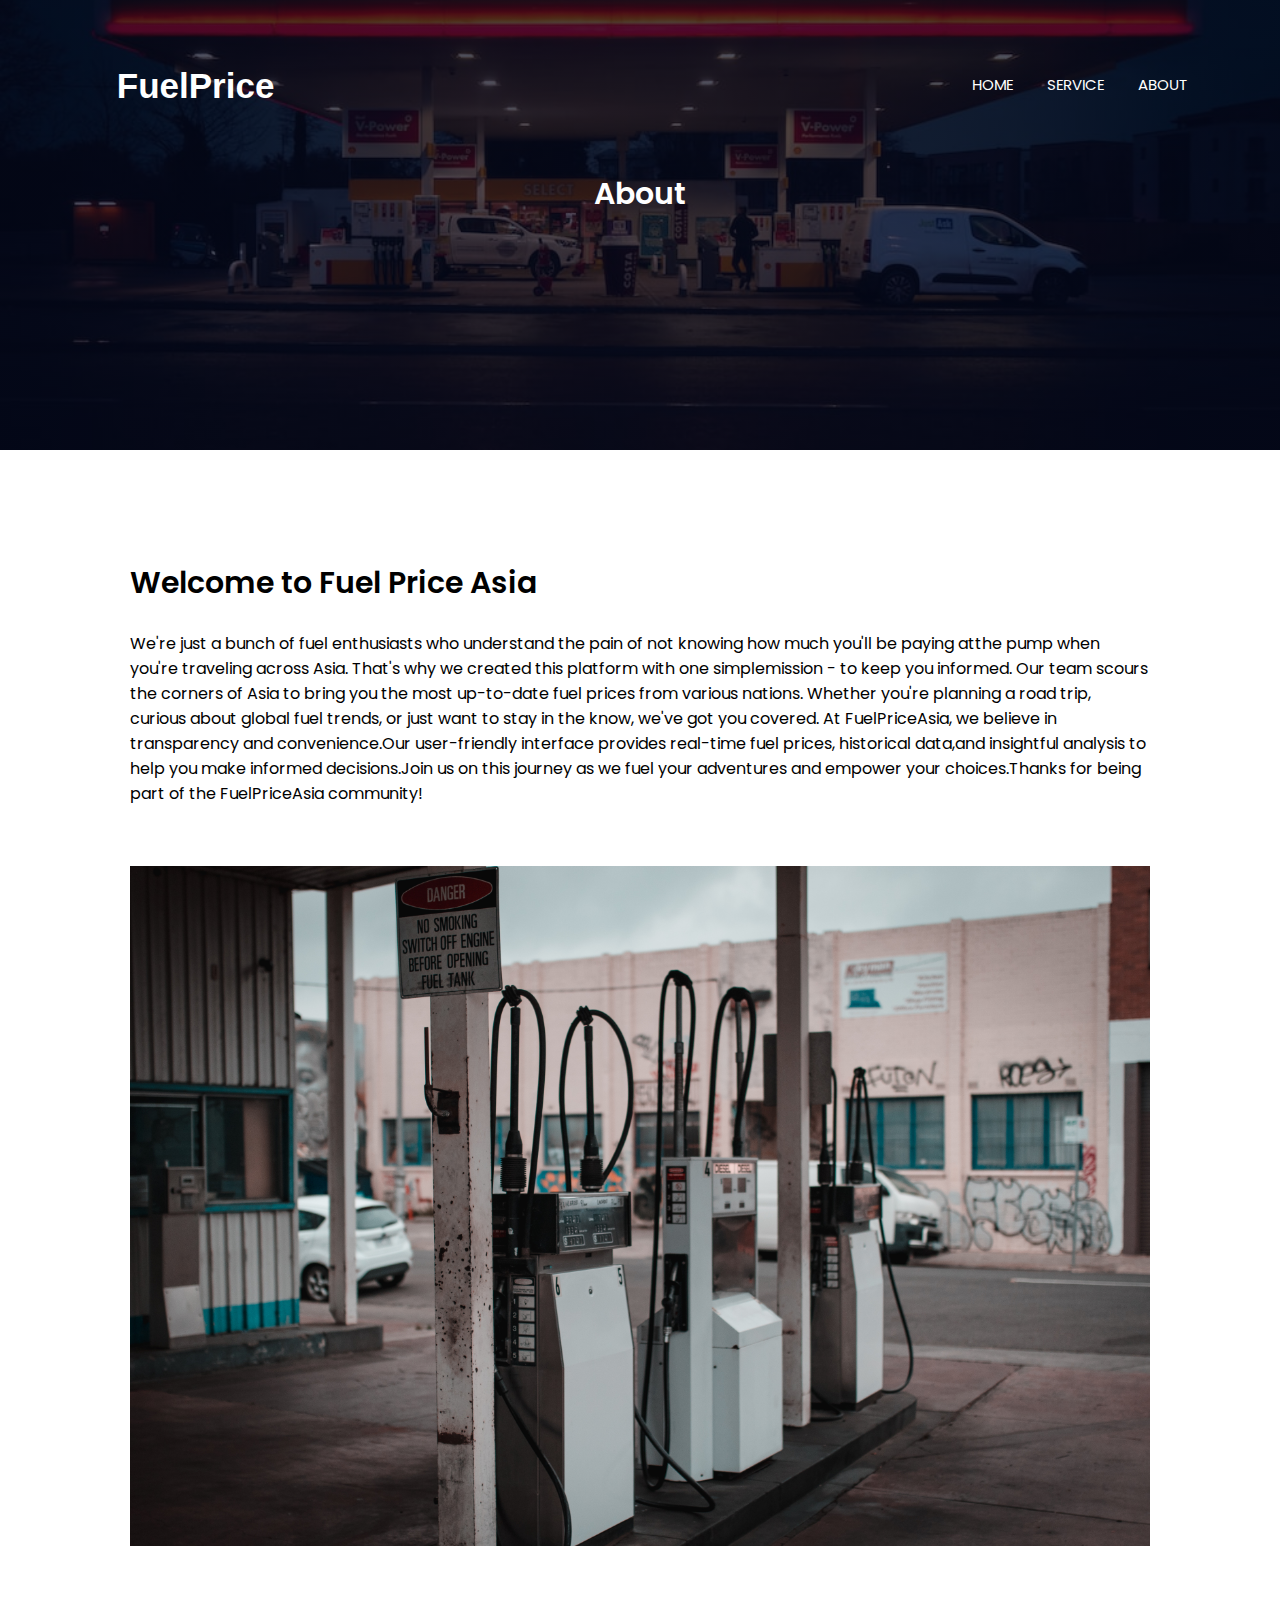
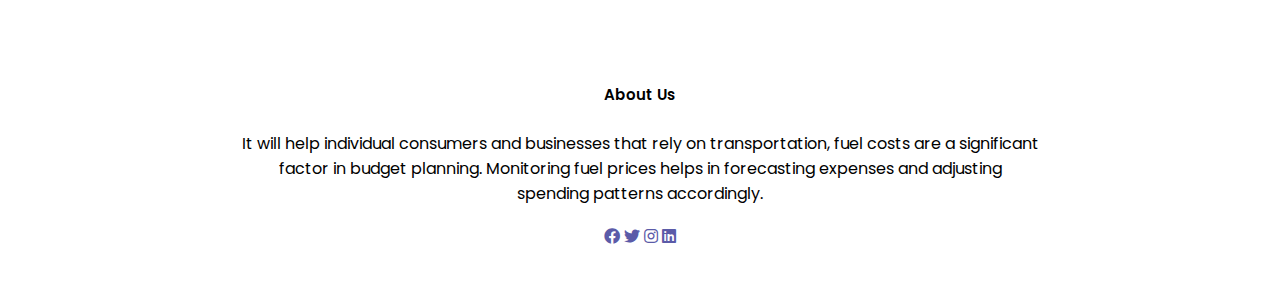
==== about.html @ 0b38739f "added front page" ====
<!DOCTYPE html>
<html>
    <head>
        <meta  name="viewport" content="with=device-width, initial-scale=1.0">
        <title>Fuelprice web design</title>
        <link rel="stylesheet" href="style.css">
                <!--Boxicons CSS-->
        <link href="https://unpkg.com/boxicons@2.1.1/css/boxicons.min.css" rel="stylesheet">
        <!-- Font Awesome CSS -->
        <link rel="stylesheet" href="https://cdnjs.cloudflare.com/ajax/libs/font-awesome/5.15.3/css/all.min.css">


    </head>
<body>
    <section class="sub-header">
        <nav>
            <a href="#" class = "logo">FuelPrice</a>
            <div class="nav-links">
                <ul>
                    <li><a href="home.html">HOME</a></li>
                    <li><a href="">SERVICE</a></li>
                    <li><a href="about.html">ABOUT</a></li>
                </ul>
            </div>
        </nav>
             <h2>About</h2>
    </section>

<!--About Us content-->
<section class="about-us">
    <div class="row">
        <div class="about-col">
            <h1>
                Welcome to Fuel Price Asia
            </h1>
            <p>
              <br>  We're just a bunch of fuel enthusiasts who understand the pain of not knowing how much you'll be paying atthe pump when you're traveling across Asia. That's why we created this platform with one simplemission - to keep you informed.
Our team scours the corners of Asia to bring you the most up-to-date fuel prices from various nations. Whether you're planning a road trip, curious about global fuel trends, or just want to stay in the know, we've got you covered.
At FuelPriceAsia, we believe in transparency and convenience.Our user-friendly interface provides real-time fuel prices, historical data,and insightful analysis to help you make informed decisions.Join us on this journey as we fuel your adventures and empower your choices.Thanks for being part of the FuelPriceAsia community!
            </p>
        </div>
        <div class="about-col">
            <img src="images/pstation.jpg">
        </div>
    </div>
</section>

<section class="footer">
    <h5>About Us</h5>
    <p>
        It will help individual consumers and businesses that rely on transportation, fuel costs are a significant<br>factor in budget planning. 
        Monitoring fuel prices helps in forecasting expenses and adjusting <br>spending patterns accordingly.
    </p>
    <div class="icons">
        <i class="fab fa-facebook"></i>
        <i class="fab fa-twitter"></i>
        <i class="fab fa-instagram"></i>
        <i class="fab fa-linkedin"></i>

    </div>
</section>
 <!--Javascript-->
 <!-- <script src="script.js" defer></script> -->
</body>
</body>
</html>
---- style.css ----
@import url('https://fonts.googleapis.com/css2?family=Poppins:ital,wght@0,400;0,500;0,600;0,700;1,400;1,500&display=swap');
*{
    margin: 0;
    padding: 0;
    font-family: 'Poppins', sans-serif;
}
/* .header{
    position: absolute;
    top:50%;
    left:50%;
    transform: translate(-50%,-50%);
    width: 75%;
    height: 550px;
    background:linear-gradient(rgba(4, 9 ,30, 0.7),rgba(4, 9 ,30, 0.7)), url(images/petrolstation.jpeg); 
    background-size: cover;
    background-position: center;
    border-radius: 10px;
} */
.header{
    right: 8%;
    min-height: 100vh;
    min-width: 100ch;
    width: 85%;
    background-image: linear-gradient(rgba(4, 9 ,30, 0.7),rgba(4, 9 ,30, 0.7)), url(images/petrolstation.jpeg);
    background-size: cover;
    background-position: center;
    position: relative;
}
nav{
    display: flex;
    padding: 2% 6%;
    justify-content: space-between;
    align-items: center;
}
nav .logo{
    padding: 40px;
    padding-top: 40px;
    text-align: center;
    font-size: 35px;
    font-weight: 600;
    font-family: Arial, Helvetica, sans-serif;
    color: white;
    text-decoration: none;
}
.nav-links{
    flex: 1;
    text-align: right;
}
.nav-links ul li{
   list-style: none;
   display: inline-block;
   padding: 10px 15px;
   position: relative;
}
.nav-links ul li a {
    color: white;
    text-decoration: none;
    font-size: 15px;
}
.nav-links ul li::after{
    content: '';
    width: 0%;
    height: 2px;
    background:  rgb(91, 91, 168);
    display: block;
    margin: auto;
    transition: 0.5s;
}
.nav-links ul li:hover::after{
    width: 100%;
}
.content2{
    width: 100%;
    position: absolute;
    top: 50%;
    transform: translateY(-50%);
    text-align: center;
    color: #fff;
}
.title{
    font-size: 40px;
    line-height: 100px;
    font-weight: bold;
    height: 100px;
    text-align: start;
    display: flex;
    justify-content: center;
    align-items: center;
}
.content2 p{
    font-size: 16px;
    margin-top: 40px;
    margin: 20px auto;
    font-weight: 100;
    line-height: 25px;
    font-family: sans-serif;
}
button{
    padding: 15px 25px;
    margin: 20px;
    font-size: 16px;
    letter-spacing: 1px;
    border: 2px solid rgb(91, 91, 168) ;
    color: #fff;
    cursor: pointer;
    background: linear-gradient(to right, transparent 50%,rgb(91, 91, 168) 50% );
    background-size: 200%;
    background-position: left;
    transition: background-position 0.5s;
}
button:hover {
    background-position: right;
    color: #000;
}
/* .slider{
    color:rgb(91, 91, 168) ;
    margin-left: 12px;
    box-sizing: border-box;
    line-height: 50px;
    animation: slider 10s linear infinite;
}
@keyframes slider{
    0%{ margin-top: -400%;}
    5%{ margin-top: -200%;}
    30%{ margin-top: -200%;}
    35%{ margin-top: 0%;}
    65%{ margin-top: 0%;}
    70%{ margin-top: 200%;}
    100%{ margin-top: 200%;}
} */

.slider {
    line-height: 50px;
    font-size: 45px;
    /* color: rgb(91, 91, 168); */
    -webkit-text-stroke: 1px rgb(212, 212, 250);
    -webkit-text-fill-color: transparent;
    margin-left: 12px;
    box-sizing: border-box;
}
/*--selection part--*/

.selection{
    width: 80%;
    margin: auto;
    text-align: center;
    padding-top:100px;
}
h2{
    font-size: 30px;
    font-weight: 600;
    color:white ;
    border: rgb(91, 91, 168);
    border-width: 2px;
}
h1{
    font-size: 30px;
    font-weight: 600;
    color:black ;
    border: rgb(91, 91, 168);
    border-width: 2px;
}
h4{
    font-size: 30px;
    font-weight: 600;
    color:rgb(91, 91, 168);
}
ul{
    list-style-type: none;
    padding-left: 0;
}
.select-menu {
    width:300px;
    margin : 15px auto;
}
.select-menu .select-btn{
    display: flex;
    height: 18px;
    background: white;
    padding: 20px;
    font-size: 16px;
    font-weight: 400;
    border-radius: 25px;
    align-items: center;
    cursor: pointer;
    justify-content: space-between;
    box-shadow: 0 0 5px rgba(0,0,0,0.6);
}
.select-btn i{
    font-size: 25px;
    transition: 0.3s;
}
.select-menu.active .select-btn i{
    transform: rotate(-180deg);
}
.select-menu .options{
    position: relative;
    padding: 20px;
    margin-top: 10px;
    border-radius: 8px;
    background: white;
    box-shadow: 0 0 3px rgba(0,0,0,0.6);
    display: none;
}
.select-menu.active .options{
    display: block;
}
.options .option{
    display: flex;
    height: 55px;
    max-height: 50px;
    cursor: pointer;
    padding: 0 16px;
    border-radius: 8px;
    align-items: center;
    background: #fff;
}
.options .option:hover{
    background: #F2F2F2;
}
.option i{
    font-size: 25px;
    margin-right: 12px;
}
.option .option-text{
    font-size: 16px;
    color: #333;
}
.wrapper {
    width: 300px;
    margin: 15px auto 0;
}

.select-btn, .options li{
    display: flex;
    cursor: pointer;
    align-items: center;
}
.select-btn{
    height: 55px;
    font-size: 16px;
    padding: 0 20px;
    border-radius: 25px;
    background: #fff;
    justify-content: space-between;
    box-shadow: 0 0 5px rgba(0,0,0,0.6);
}
.select-btn i{
    font-size: 25px;
    transition: transform 0.3s linear;
}
.wrapper.active .select-btn i{
    transform: rotate(-180deg);
}
.content {
    display: none;
    padding: 20px;
    margin-top: 15px;
    border-radius: 8px;
    background: #fff;
    box-shadow: 0 0 5px rgba(0,0,0,0.6);
}
.wrapper.active .content{
    display: block;
}
.content .search {
    position: relative;
}
.search i{
    left: 15px;
    color: #999;
    font-size: 15px;
    line-height: 50px;
    position: absolute;
}
.search input {
    height: 53px;
    width: 70%;
    outline: none;
    font-size: 15px;
    border-radius: 5px;
    padding: 0 15px 0 40px;
    border: 1px solid #b3b3b3;
}
.content .options {
    margin-top: 10px;
    max-height: 200px;
    overflow-y: auto;
    padding-right: 7px;
}
.options::-webkit-scrollbar{
    width: 7px;
}
.options::-webkit-scrollbar-track{
    background: #f1f1f1;
    border-radius: 20px;
}
.options::-webkit-scrollbar-thumb{
    background: #ccc;
    border-radius: 20px;
}
.options li{
    height: 40px;
    padding: 0 13px;
    font-size: 15px;
    border-radius: 5px;
}
.options li:hover, li.selected{
    background: #f2f2f2;
}
.wrapper1 {
    width: 370px;
    margin: 30px auto 0;
}

.select-btn1, .options1 li{
    display: flex;
    cursor: pointer;
    align-items: center;
}
.select-btn1{
    height: 55px;
    margin: 33px; 
    margin-top: 15px;
    max-width: 302px;
    font-size: 16px;
    padding: 0 20px;
    border-radius: 25px;
    background: #fff;
    justify-content: space-between;
    box-shadow: 0 0 5px rgba(0,0,0,0.6);
}
.select-btn1 i{
    font-size: 25px;
    transition: transform 0.3s linear;
}
.wrapper1.active .select-btn1 i{
    transform: rotate(-180deg);
}
.content1 {
    display: none;
    margin: 33px; 
   
    padding: 20px;
    margin-top: 15px;
    border-radius: 8px;
    background: #fff;
    box-shadow: 0 0 5px rgba(0,0,0,0.6);
}
.wrapper1.active .content1{
    display: block;
}
.content1 .search1 {
    position: relative;
}
.search1 i{
    left: 15px;
    color: #999;
    font-size: 15px;
    line-height: 50px;
    position: absolute;
}
.search1 input {
    height: 53px;
    width: 70%;
    outline: none;
    font-size: 15px;
    border-radius: 5px;
    padding: 0 15px 0 40px;
    border: 1px solid #b3b3b3;
}
.content1 .options1 {
    margin-top: 10px;
    max-height: 200px;
    overflow-y: auto;
    padding-right: 7px;
}
.options1::-webkit-scrollbar{
    width: 7px;
}
.options1::-webkit-scrollbar-track{
    background: #f1f1f1;
    border-radius: 20px;
}
.options1::-webkit-scrollbar-thumb{
    background: #ccc;
    border-radius: 20px;
}
.options1 li{
    height: 40px;
    padding: 0 13px;
    font-size: 15px;
    border-radius: 5px;
}
.options1 li:hover, li.selected{
    background: #f2f2f2;
}


/*--footer--*/

.footer{
    color: black;
    width: 100%;
    text-align: center;
    padding: 30px 0;
}
.footer h5{
    font-size: 15px;
    color: black;
    margin-top: 20px;
    margin-bottom: 25px;
    font-weight: 600;
}
.icons{
    color:rgb(91, 91, 168);
    justify-content: space-between;
    margin: 0 13px;
    cursor: pointer;
    padding:18px 0;
}
.my-button {

    width: 300px;
    padding: 10px 20px;
    font-size: 16px;
    background-color: #3498db;
    color: white;
    border: none;
    border-radius: 5px;
    cursor: pointer;
    box-shadow: 0 0 5px rgba(0,0,0,0.6);
}

.my-button:hover {
    background-color: #2980b9;
}
.sub-header {
    height: 50vh;
    width: 100%;
    background-image: linear-gradient(rgba(4, 9 ,30, 0.7),rgba(4, 9 ,30, 0.7)), url(images/petrolstation.jpeg);
    background-size: cover;
    background-position: center;
    position: relative;
    text-align: center;
    color: #fff;
}
.sub-header h1{
    margin-top: 70px;
}
.about-us{
    width:80%;
    margin: auto;
    padding-top: 80px;
    padding-bottom: 50px;
}
.about-col{
    flex-basis: auto;
    padding: 30px 2px;
}
.about-col img{
    width:100%;
    margin: 0;
}
.about-col h1{
    padding-top: 0;
}
.about-col p{
    padding-top: 15px 0 25px;
}
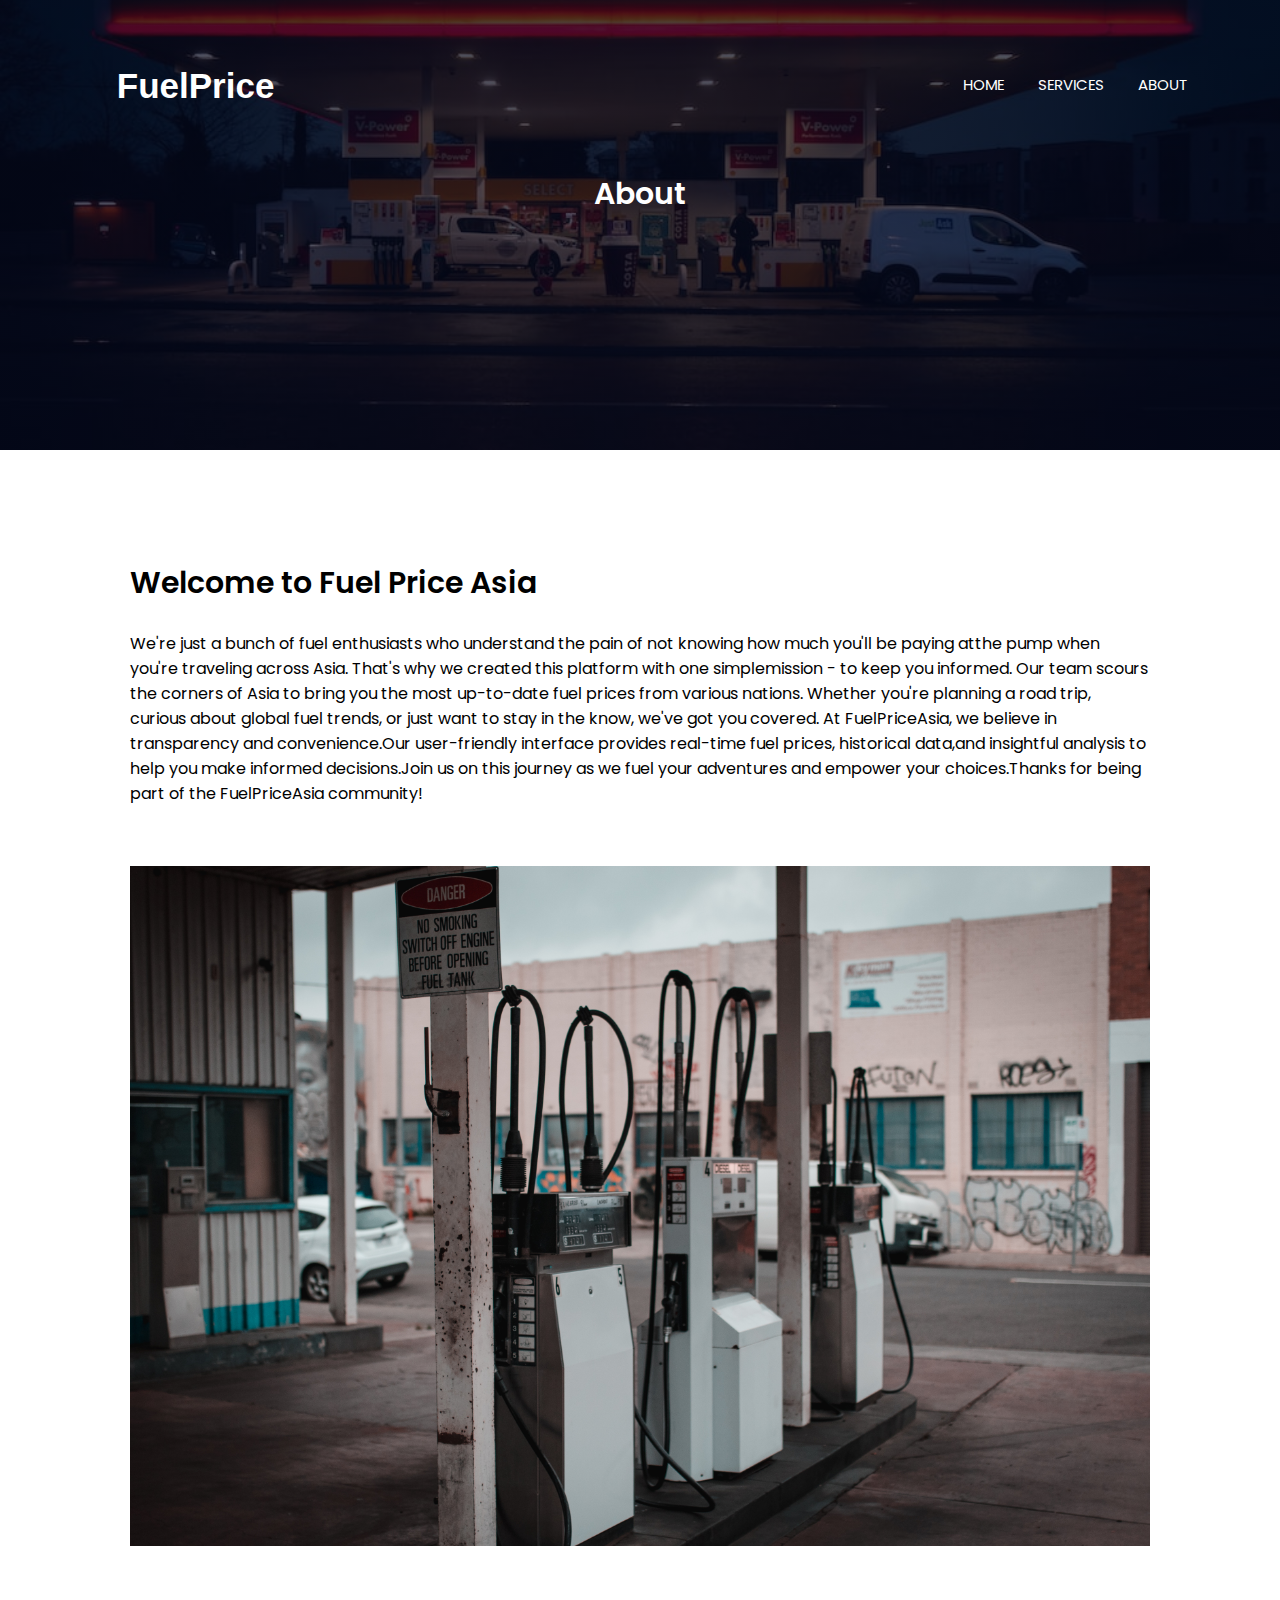
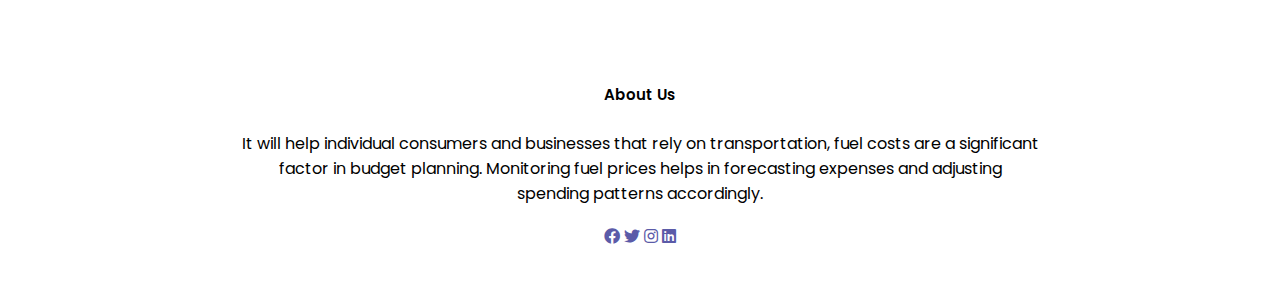
==== commit eaf5827c: "Update about.html ABOUT PAGE UPDATED" ====
--- a/about.html
+++ b/about.html
@@ -18,7 +18,7 @@
             <div class="nav-links">
                 <ul>
                     <li><a href="home.html">HOME</a></li>
-                    <li><a href="">SERVICE</a></li>
+                    <li><a href="">SERVICES</a></li>
                     <li><a href="about.html">ABOUT</a></li>
                 </ul>
             </div>
